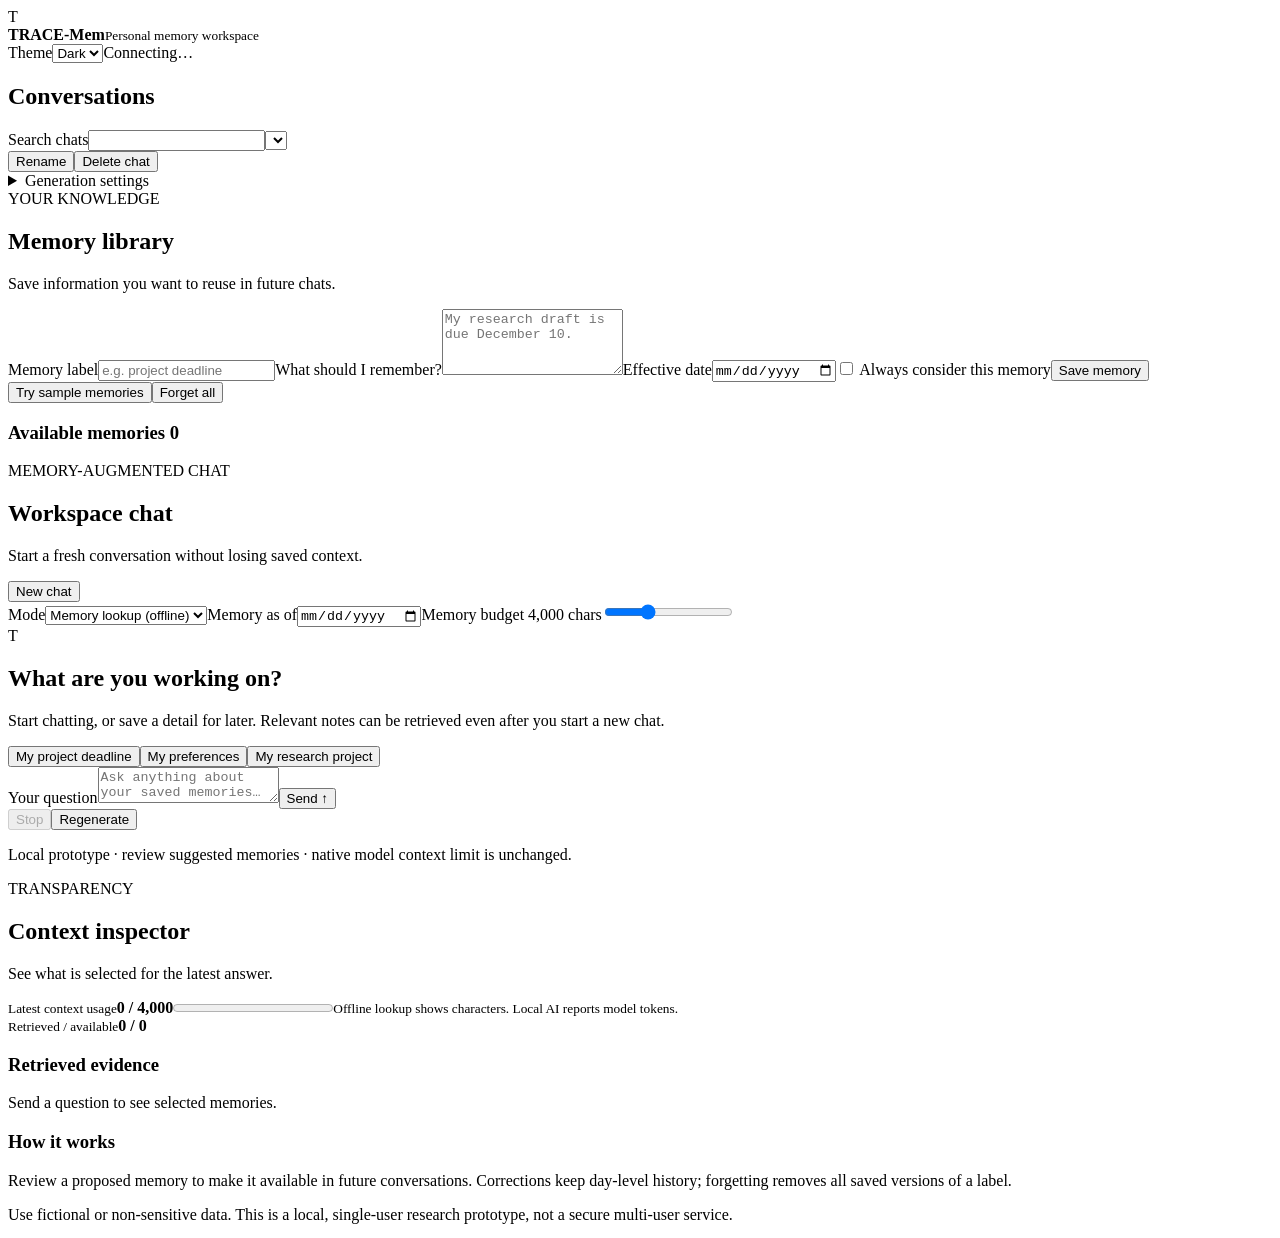
==== trace_mem/workspace_web/index.html @ 057469d8 "Add persistent streaming local chat and reviewed cross-conversation memory" ====
<!doctype html><html lang="en"><head><meta charset="utf-8"><meta name="viewport" content="width=device-width,initial-scale=1"><title>TRACE-Mem Workspace</title><link rel="stylesheet" href="/style.css"></head><body><header><div class="brand"><span class="mark">T</span><div><b>TRACE-Mem</b><small>Personal memory workspace</small></div></div><label>Theme<select id="theme"><option value="dark">Dark</option><option value="light">Light</option></select></label><span class="pill" id="status">Connecting…</span></header><main><aside><h2>Conversations</h2><label>Search chats<input id="search" type="search"></label><select id="chats" aria-label="Conversations"></select><div class="actions"><button id="rename">Rename</button><button id="remove">Delete chat</button></div><details><summary>Generation settings</summary><label>Local model<select id="models"></select></label><label>Temperature<input id="temperature" type="number" min="0" max="2" step=".1" value=".5"></label><label>Reserved output tokens<input id="output" type="number" min="16" max="768" value="384"></label><label>Conflict verification per message<select id="verification"><option value="0">Off</option><option value="1">Up to one local call</option></select></label></details><div class="rule"></div><div class="eyebrow">YOUR KNOWLEDGE</div><h2>Memory library</h2><p class="muted">Save information you want to reuse in future chats.</p><form id="save"><label>Memory label<input id="key" required maxlength="80" placeholder="e.g. project deadline"></label><label>What should I remember?<textarea id="value" required maxlength="2000" rows="4" placeholder="My research draft is due December 10."></textarea></label><label>Effective date<input id="effective" type="date" required></label><label class="check"><input id="pin" type="checkbox"> Always consider this memory</label><button class="primary">Save memory</button></form><div class="actions"><button id="seed">Try sample memories</button><button id="clear" class="danger">Forget all</button></div><div id="notice" role="status"></div><div class="rule"></div><h3>Available memories <span id="count">0</span></h3><div id="library"></div></aside><section class="chat"><div class="chathead"><div><div class="eyebrow">MEMORY-AUGMENTED CHAT</div><h1>Workspace chat</h1><p class="muted">Start a fresh conversation without losing saved context.</p></div><button id="new">New chat</button></div><div class="controls"><label>Mode<select id="mode"><option value="memory">Memory lookup (offline)</option><option value="ollama" disabled>Local AI (Ollama)</option></select></label><label>Memory as of<input id="asof" type="date" required></label><label>Memory budget <span id="budgetval">4,000 chars</span><input type="range" id="budget" min="256" max="12000" step="16" value="4000"></label></div><div id="messages" aria-live="polite"><div class="welcome"><div class="orb">T</div><h2>What are you working on?</h2><p>Start chatting, or save a detail for later. Relevant notes can be retrieved even after you start a new chat.</p><div class="suggestions"><button data-prompt="What is my project deadline?">My project deadline</button><button data-prompt="What programming language do I prefer?">My preferences</button><button data-prompt="What is my research project?">My research project</button></div></div></div><form id="ask"><label class="sr" for="question">Your question</label><textarea id="question" required maxlength="8000" rows="2" placeholder="Ask anything about your saved memories…"></textarea><button class="primary" id="send">Send ↑</button></form><div class="actions"><button id="stop" disabled>Stop</button><button id="retry">Regenerate</button></div><p class="foot">Local prototype · review suggested memories · native model context limit is unchanged.</p></section><aside class="inspect"><div class="eyebrow">TRANSPARENCY</div><h2>Context inspector</h2><p class="muted">See what is selected for the latest answer.</p><div class="stat"><small>Latest context usage</small><strong id="usage">0 / 4,000</strong><progress id="meter" max="4000" value="0"></progress><small>Offline lookup shows characters. Local AI reports model tokens.</small></div><div class="stat"><small>Retrieved / available</small><strong id="retrieved">0 / 0</strong></div><h3>Retrieved evidence</h3><div id="evidence" class="muted">Send a question to see selected memories.</div><div class="rule"></div><h3>How it works</h3><p class="muted">Review a proposed memory to make it available in future conversations. Corrections keep day-level history; forgetting removes all saved versions of a label.</p><p class="warning">Use fictional or non-sensitive data. This is a local, single-user research prototype, not a secure multi-user service.</p></aside></main><script src="/app.js"></script></body></html>
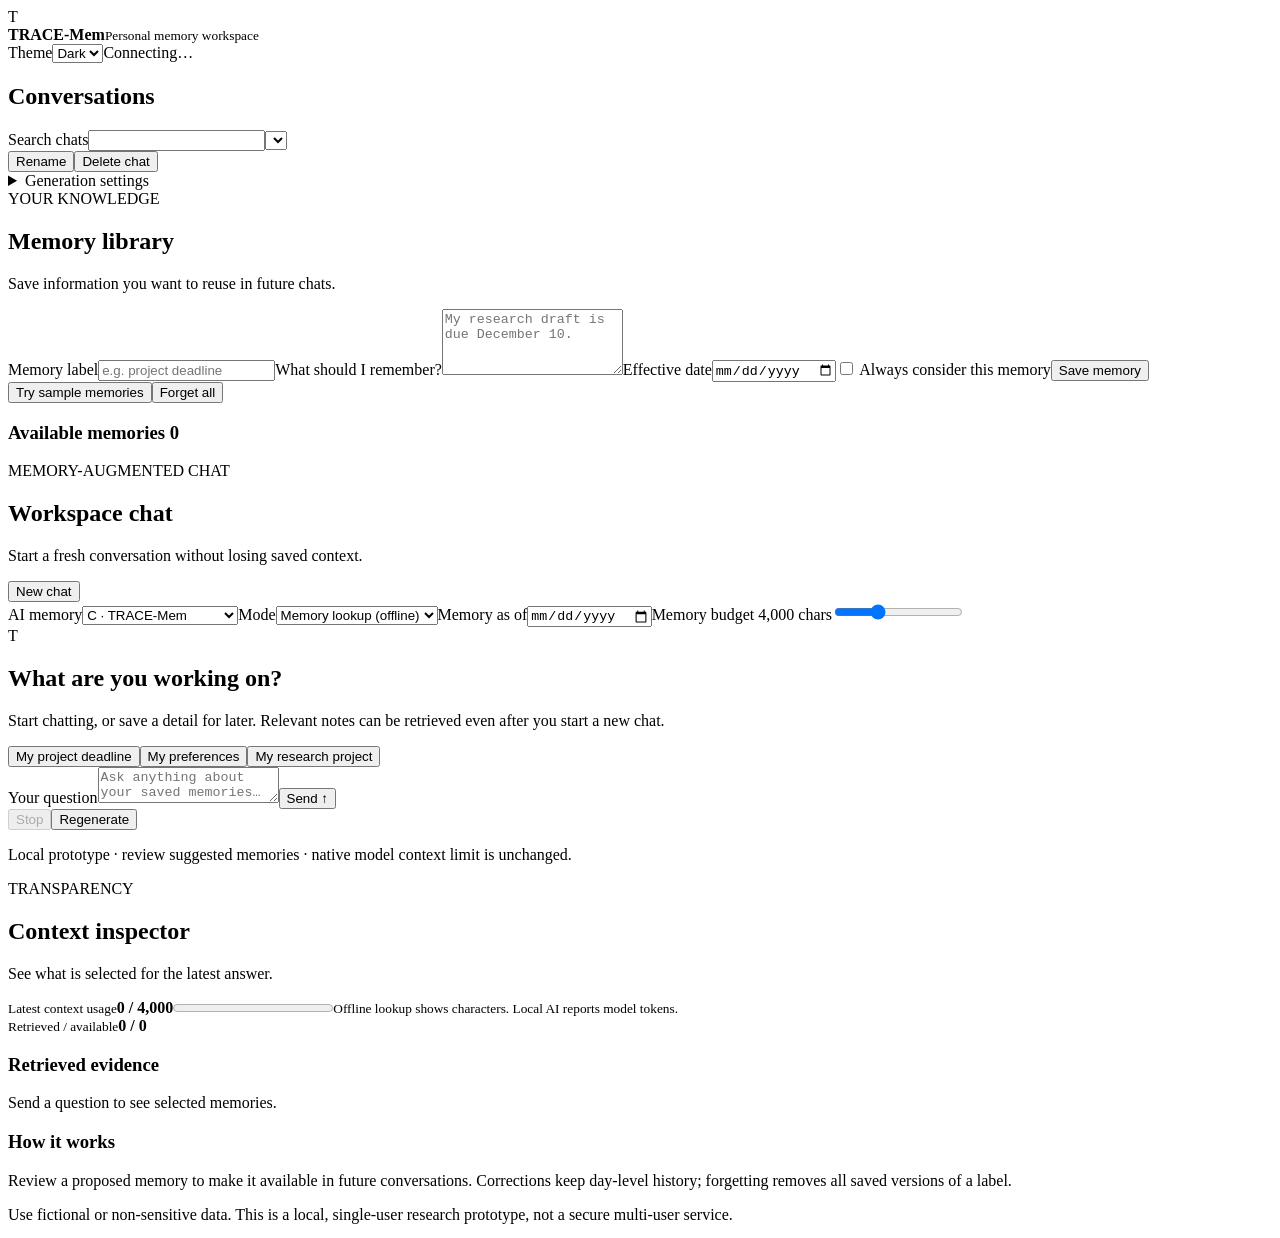
==== commit c8918f22: "Implement and pin matched Workspace comparison modes and pilot runner" ====
--- a/trace_mem/workspace_web/index.html
+++ b/trace_mem/workspace_web/index.html
@@ -1 +1 @@
-<!doctype html><html lang="en"><head><meta charset="utf-8"><meta name="viewport" content="width=device-width,initial-scale=1"><title>TRACE-Mem Workspace</title><link rel="stylesheet" href="/style.css"></head><body><header><div class="brand"><span class="mark">T</span><div><b>TRACE-Mem</b><small>Personal memory workspace</small></div></div><label>Theme<select id="theme"><option value="dark">Dark</option><option value="light">Light</option></select></label><span class="pill" id="status">Connecting…</span></header><main><aside><h2>Conversations</h2><label>Search chats<input id="search" type="search"></label><select id="chats" aria-label="Conversations"></select><div class="actions"><button id="rename">Rename</button><button id="remove">Delete chat</button></div><details><summary>Generation settings</summary><label>Local model<select id="models"></select></label><label>Temperature<input id="temperature" type="number" min="0" max="2" step=".1" value=".5"></label><label>Reserved output tokens<input id="output" type="number" min="16" max="768" value="384"></label><label>Conflict verification per message<select id="verification"><option value="0">Off</option><option value="1">Up to one local call</option></select></label></details><div class="rule"></div><div class="eyebrow">YOUR KNOWLEDGE</div><h2>Memory library</h2><p class="muted">Save information you want to reuse in future chats.</p><form id="save"><label>Memory label<input id="key" required maxlength="80" placeholder="e.g. project deadline"></label><label>What should I remember?<textarea id="value" required maxlength="2000" rows="4" placeholder="My research draft is due December 10."></textarea></label><label>Effective date<input id="effective" type="date" required></label><label class="check"><input id="pin" type="checkbox"> Always consider this memory</label><button class="primary">Save memory</button></form><div class="actions"><button id="seed">Try sample memories</button><button id="clear" class="danger">Forget all</button></div><div id="notice" role="status"></div><div class="rule"></div><h3>Available memories <span id="count">0</span></h3><div id="library"></div></aside><section class="chat"><div class="chathead"><div><div class="eyebrow">MEMORY-AUGMENTED CHAT</div><h1>Workspace chat</h1><p class="muted">Start a fresh conversation without losing saved context.</p></div><button id="new">New chat</button></div><div class="controls"><label>Mode<select id="mode"><option value="memory">Memory lookup (offline)</option><option value="ollama" disabled>Local AI (Ollama)</option></select></label><label>Memory as of<input id="asof" type="date" required></label><label>Memory budget <span id="budgetval">4,000 chars</span><input type="range" id="budget" min="256" max="12000" step="16" value="4000"></label></div><div id="messages" aria-live="polite"><div class="welcome"><div class="orb">T</div><h2>What are you working on?</h2><p>Start chatting, or save a detail for later. Relevant notes can be retrieved even after you start a new chat.</p><div class="suggestions"><button data-prompt="What is my project deadline?">My project deadline</button><button data-prompt="What programming language do I prefer?">My preferences</button><button data-prompt="What is my research project?">My research project</button></div></div></div><form id="ask"><label class="sr" for="question">Your question</label><textarea id="question" required maxlength="8000" rows="2" placeholder="Ask anything about your saved memories…"></textarea><button class="primary" id="send">Send ↑</button></form><div class="actions"><button id="stop" disabled>Stop</button><button id="retry">Regenerate</button></div><p class="foot">Local prototype · review suggested memories · native model context limit is unchanged.</p></section><aside class="inspect"><div class="eyebrow">TRANSPARENCY</div><h2>Context inspector</h2><p class="muted">See what is selected for the latest answer.</p><div class="stat"><small>Latest context usage</small><strong id="usage">0 / 4,000</strong><progress id="meter" max="4000" value="0"></progress><small>Offline lookup shows characters. Local AI reports model tokens.</small></div><div class="stat"><small>Retrieved / available</small><strong id="retrieved">0 / 0</strong></div><h3>Retrieved evidence</h3><div id="evidence" class="muted">Send a question to see selected memories.</div><div class="rule"></div><h3>How it works</h3><p class="muted">Review a proposed memory to make it available in future conversations. Corrections keep day-level history; forgetting removes all saved versions of a label.</p><p class="warning">Use fictional or non-sensitive data. This is a local, single-user research prototype, not a secure multi-user service.</p></aside></main><script src="/app.js"></script></body></html>
+<!doctype html><html lang="en"><head><meta charset="utf-8"><meta name="viewport" content="width=device-width,initial-scale=1"><title>TRACE-Mem Workspace</title><link rel="stylesheet" href="/style.css"></head><body><header><div class="brand"><span class="mark">T</span><div><b>TRACE-Mem</b><small>Personal memory workspace</small></div></div><label>Theme<select id="theme"><option value="dark">Dark</option><option value="light">Light</option></select></label><span class="pill" id="status">Connecting…</span></header><main><aside><h2>Conversations</h2><label>Search chats<input id="search" type="search"></label><select id="chats" aria-label="Conversations"></select><div class="actions"><button id="rename">Rename</button><button id="remove">Delete chat</button></div><details><summary>Generation settings</summary><label>Local model<select id="models"></select></label><label>Temperature<input id="temperature" type="number" min="0" max="2" step=".1" value=".5"></label><label>Reserved output tokens<input id="output" type="number" min="16" max="768" value="384"></label><label>Conflict verification per message<select id="verification"><option value="0">Off</option><option value="1">Up to one local call</option></select></label></details><div class="rule"></div><div class="eyebrow">YOUR KNOWLEDGE</div><h2>Memory library</h2><p class="muted">Save information you want to reuse in future chats.</p><form id="save"><label>Memory label<input id="key" required maxlength="80" placeholder="e.g. project deadline"></label><label>What should I remember?<textarea id="value" required maxlength="2000" rows="4" placeholder="My research draft is due December 10."></textarea></label><label>Effective date<input id="effective" type="date" required></label><label class="check"><input id="pin" type="checkbox"> Always consider this memory</label><button class="primary">Save memory</button></form><div class="actions"><button id="seed">Try sample memories</button><button id="clear" class="danger">Forget all</button></div><div id="notice" role="status"></div><div class="rule"></div><h3>Available memories <span id="count">0</span></h3><div id="library"></div></aside><section class="chat"><div class="chathead"><div><div class="eyebrow">MEMORY-AUGMENTED CHAT</div><h1>Workspace chat</h1><p class="muted">Start a fresh conversation without losing saved context.</p></div><button id="new">New chat</button></div><div class="controls"><label>AI memory<select id="strategy"><option value="trace">C · TRACE-Mem</option><option value="rag">B · Conventional RAG</option><option value="standard">A · Recent history only</option></select></label><label>Mode<select id="mode"><option value="memory">Memory lookup (offline)</option><option value="ollama" disabled>Local AI (Ollama)</option></select></label><label>Memory as of<input id="asof" type="date" required></label><label>Memory budget <span id="budgetval">4,000 chars</span><input type="range" id="budget" min="256" max="12000" step="16" value="4000"></label></div><div id="messages" aria-live="polite"><div class="welcome"><div class="orb">T</div><h2>What are you working on?</h2><p>Start chatting, or save a detail for later. Relevant notes can be retrieved even after you start a new chat.</p><div class="suggestions"><button data-prompt="What is my project deadline?">My project deadline</button><button data-prompt="What programming language do I prefer?">My preferences</button><button data-prompt="What is my research project?">My research project</button></div></div></div><form id="ask"><label class="sr" for="question">Your question</label><textarea id="question" required maxlength="8000" rows="2" placeholder="Ask anything about your saved memories…"></textarea><button class="primary" id="send">Send ↑</button></form><div class="actions"><button id="stop" disabled>Stop</button><button id="retry">Regenerate</button></div><p class="foot">Local prototype · review suggested memories · native model context limit is unchanged.</p></section><aside class="inspect"><div class="eyebrow">TRANSPARENCY</div><h2>Context inspector</h2><p class="muted">See what is selected for the latest answer.</p><div class="stat"><small>Latest context usage</small><strong id="usage">0 / 4,000</strong><progress id="meter" max="4000" value="0"></progress><small>Offline lookup shows characters. Local AI reports model tokens.</small></div><div class="stat"><small>Retrieved / available</small><strong id="retrieved">0 / 0</strong></div><h3>Retrieved evidence</h3><div id="evidence" class="muted">Send a question to see selected memories.</div><div class="rule"></div><h3>How it works</h3><p class="muted">Review a proposed memory to make it available in future conversations. Corrections keep day-level history; forgetting removes all saved versions of a label.</p><p class="warning">Use fictional or non-sensitive data. This is a local, single-user research prototype, not a secure multi-user service.</p></aside></main><script src="/app.js"></script></body></html>
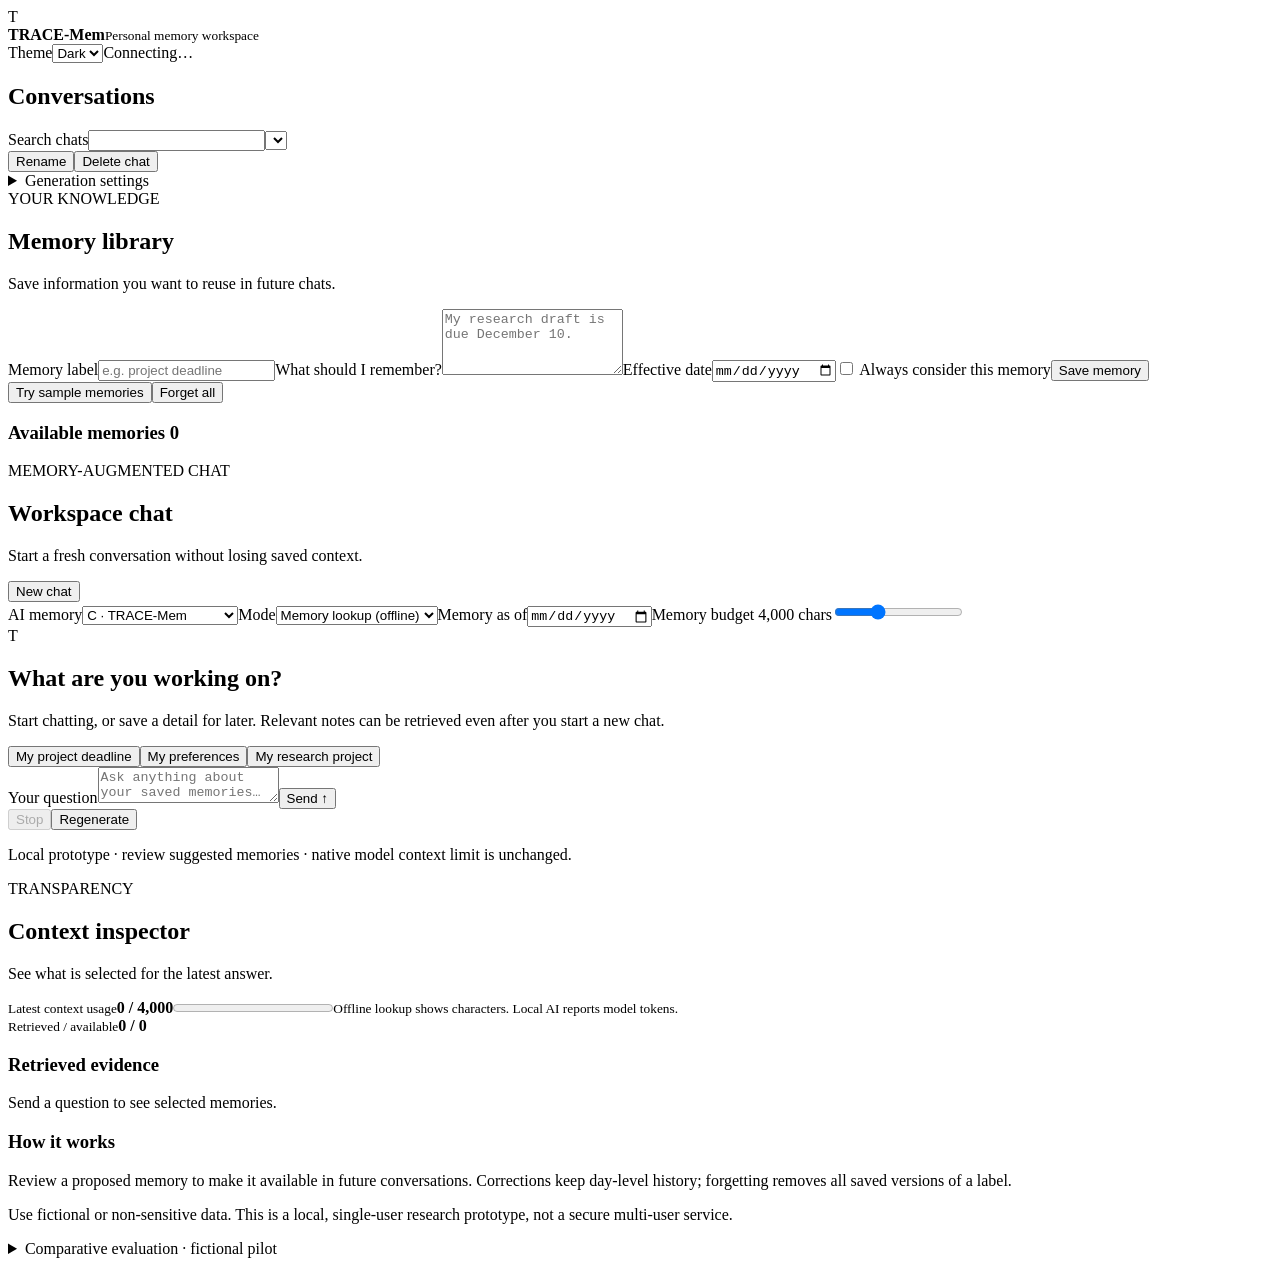
==== commit 69b0a34d: "Report frozen local pilot outcomes and expose Workspace evaluation dashboard" ====
--- a/trace_mem/workspace_web/index.html
+++ b/trace_mem/workspace_web/index.html
@@ -1 +1 @@
-<!doctype html><html lang="en"><head><meta charset="utf-8"><meta name="viewport" content="width=device-width,initial-scale=1"><title>TRACE-Mem Workspace</title><link rel="stylesheet" href="/style.css"></head><body><header><div class="brand"><span class="mark">T</span><div><b>TRACE-Mem</b><small>Personal memory workspace</small></div></div><label>Theme<select id="theme"><option value="dark">Dark</option><option value="light">Light</option></select></label><span class="pill" id="status">Connecting…</span></header><main><aside><h2>Conversations</h2><label>Search chats<input id="search" type="search"></label><select id="chats" aria-label="Conversations"></select><div class="actions"><button id="rename">Rename</button><button id="remove">Delete chat</button></div><details><summary>Generation settings</summary><label>Local model<select id="models"></select></label><label>Temperature<input id="temperature" type="number" min="0" max="2" step=".1" value=".5"></label><label>Reserved output tokens<input id="output" type="number" min="16" max="768" value="384"></label><label>Conflict verification per message<select id="verification"><option value="0">Off</option><option value="1">Up to one local call</option></select></label></details><div class="rule"></div><div class="eyebrow">YOUR KNOWLEDGE</div><h2>Memory library</h2><p class="muted">Save information you want to reuse in future chats.</p><form id="save"><label>Memory label<input id="key" required maxlength="80" placeholder="e.g. project deadline"></label><label>What should I remember?<textarea id="value" required maxlength="2000" rows="4" placeholder="My research draft is due December 10."></textarea></label><label>Effective date<input id="effective" type="date" required></label><label class="check"><input id="pin" type="checkbox"> Always consider this memory</label><button class="primary">Save memory</button></form><div class="actions"><button id="seed">Try sample memories</button><button id="clear" class="danger">Forget all</button></div><div id="notice" role="status"></div><div class="rule"></div><h3>Available memories <span id="count">0</span></h3><div id="library"></div></aside><section class="chat"><div class="chathead"><div><div class="eyebrow">MEMORY-AUGMENTED CHAT</div><h1>Workspace chat</h1><p class="muted">Start a fresh conversation without losing saved context.</p></div><button id="new">New chat</button></div><div class="controls"><label>AI memory<select id="strategy"><option value="trace">C · TRACE-Mem</option><option value="rag">B · Conventional RAG</option><option value="standard">A · Recent history only</option></select></label><label>Mode<select id="mode"><option value="memory">Memory lookup (offline)</option><option value="ollama" disabled>Local AI (Ollama)</option></select></label><label>Memory as of<input id="asof" type="date" required></label><label>Memory budget <span id="budgetval">4,000 chars</span><input type="range" id="budget" min="256" max="12000" step="16" value="4000"></label></div><div id="messages" aria-live="polite"><div class="welcome"><div class="orb">T</div><h2>What are you working on?</h2><p>Start chatting, or save a detail for later. Relevant notes can be retrieved even after you start a new chat.</p><div class="suggestions"><button data-prompt="What is my project deadline?">My project deadline</button><button data-prompt="What programming language do I prefer?">My preferences</button><button data-prompt="What is my research project?">My research project</button></div></div></div><form id="ask"><label class="sr" for="question">Your question</label><textarea id="question" required maxlength="8000" rows="2" placeholder="Ask anything about your saved memories…"></textarea><button class="primary" id="send">Send ↑</button></form><div class="actions"><button id="stop" disabled>Stop</button><button id="retry">Regenerate</button></div><p class="foot">Local prototype · review suggested memories · native model context limit is unchanged.</p></section><aside class="inspect"><div class="eyebrow">TRANSPARENCY</div><h2>Context inspector</h2><p class="muted">See what is selected for the latest answer.</p><div class="stat"><small>Latest context usage</small><strong id="usage">0 / 4,000</strong><progress id="meter" max="4000" value="0"></progress><small>Offline lookup shows characters. Local AI reports model tokens.</small></div><div class="stat"><small>Retrieved / available</small><strong id="retrieved">0 / 0</strong></div><h3>Retrieved evidence</h3><div id="evidence" class="muted">Send a question to see selected memories.</div><div class="rule"></div><h3>How it works</h3><p class="muted">Review a proposed memory to make it available in future conversations. Corrections keep day-level history; forgetting removes all saved versions of a label.</p><p class="warning">Use fictional or non-sensitive data. This is a local, single-user research prototype, not a secure multi-user service.</p></aside></main><script src="/app.js"></script></body></html>
+<!doctype html><html lang="en"><head><meta charset="utf-8"><meta name="viewport" content="width=device-width,initial-scale=1"><title>TRACE-Mem Workspace</title><link rel="stylesheet" href="/style.css"></head><body><header><div class="brand"><span class="mark">T</span><div><b>TRACE-Mem</b><small>Personal memory workspace</small></div></div><label>Theme<select id="theme"><option value="dark">Dark</option><option value="light">Light</option></select></label><span class="pill" id="status">Connecting…</span></header><main><aside><h2>Conversations</h2><label>Search chats<input id="search" type="search"></label><select id="chats" aria-label="Conversations"></select><div class="actions"><button id="rename">Rename</button><button id="remove">Delete chat</button></div><details><summary>Generation settings</summary><label>Local model<select id="models"></select></label><label>Temperature<input id="temperature" type="number" min="0" max="2" step=".1" value=".5"></label><label>Reserved output tokens<input id="output" type="number" min="16" max="768" value="384"></label><label>Conflict verification per message<select id="verification"><option value="0">Off</option><option value="1">Up to one local call</option></select></label></details><div class="rule"></div><div class="eyebrow">YOUR KNOWLEDGE</div><h2>Memory library</h2><p class="muted">Save information you want to reuse in future chats.</p><form id="save"><label>Memory label<input id="key" required maxlength="80" placeholder="e.g. project deadline"></label><label>What should I remember?<textarea id="value" required maxlength="2000" rows="4" placeholder="My research draft is due December 10."></textarea></label><label>Effective date<input id="effective" type="date" required></label><label class="check"><input id="pin" type="checkbox"> Always consider this memory</label><button class="primary">Save memory</button></form><div class="actions"><button id="seed">Try sample memories</button><button id="clear" class="danger">Forget all</button></div><div id="notice" role="status"></div><div class="rule"></div><h3>Available memories <span id="count">0</span></h3><div id="library"></div></aside><section class="chat"><div class="chathead"><div><div class="eyebrow">MEMORY-AUGMENTED CHAT</div><h1>Workspace chat</h1><p class="muted">Start a fresh conversation without losing saved context.</p></div><button id="new">New chat</button></div><div class="controls"><label>AI memory<select id="strategy"><option value="trace">C · TRACE-Mem</option><option value="rag">B · Conventional RAG</option><option value="standard">A · Recent history only</option></select></label><label>Mode<select id="mode"><option value="memory">Memory lookup (offline)</option><option value="ollama" disabled>Local AI (Ollama)</option></select></label><label>Memory as of<input id="asof" type="date" required></label><label>Memory budget <span id="budgetval">4,000 chars</span><input type="range" id="budget" min="256" max="12000" step="16" value="4000"></label></div><div id="messages" aria-live="polite"><div class="welcome"><div class="orb">T</div><h2>What are you working on?</h2><p>Start chatting, or save a detail for later. Relevant notes can be retrieved even after you start a new chat.</p><div class="suggestions"><button data-prompt="What is my project deadline?">My project deadline</button><button data-prompt="What programming language do I prefer?">My preferences</button><button data-prompt="What is my research project?">My research project</button></div></div></div><form id="ask"><label class="sr" for="question">Your question</label><textarea id="question" required maxlength="8000" rows="2" placeholder="Ask anything about your saved memories…"></textarea><button class="primary" id="send">Send ↑</button></form><div class="actions"><button id="stop" disabled>Stop</button><button id="retry">Regenerate</button></div><p class="foot">Local prototype · review suggested memories · native model context limit is unchanged.</p></section><aside class="inspect"><div class="eyebrow">TRANSPARENCY</div><h2>Context inspector</h2><p class="muted">See what is selected for the latest answer.</p><div class="stat"><small>Latest context usage</small><strong id="usage">0 / 4,000</strong><progress id="meter" max="4000" value="0"></progress><small>Offline lookup shows characters. Local AI reports model tokens.</small></div><div class="stat"><small>Retrieved / available</small><strong id="retrieved">0 / 0</strong></div><h3>Retrieved evidence</h3><div id="evidence" class="muted">Send a question to see selected memories.</div><div class="rule"></div><h3>How it works</h3><p class="muted">Review a proposed memory to make it available in future conversations. Corrections keep day-level history; forgetting removes all saved versions of a label.</p><p class="warning">Use fictional or non-sensitive data. This is a local, single-user research prototype, not a secure multi-user service.</p></aside></main><details id="pilot"><summary>Comparative evaluation · fictional pilot</summary><div id="pilotReport"></div></details><script src="/app.js"></script></body></html>
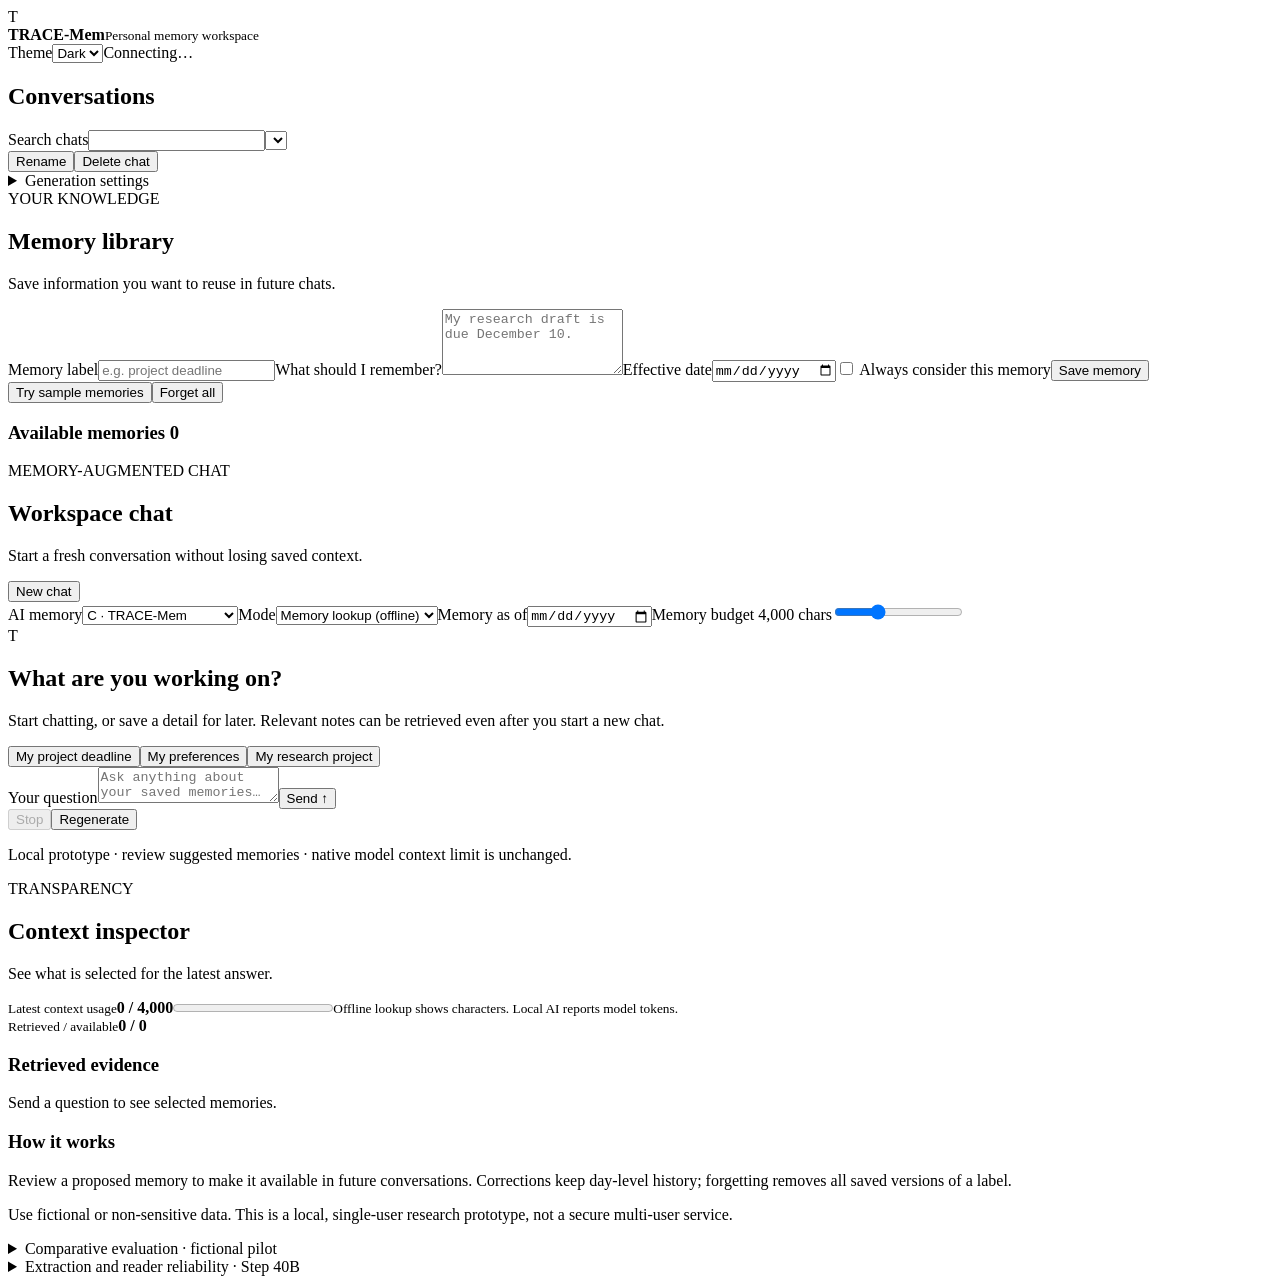
==== commit d421fba6: "Publish Workspace reliability measurements and guard reviewed context" ====
--- a/trace_mem/workspace_web/index.html
+++ b/trace_mem/workspace_web/index.html
@@ -1 +1 @@
-<!doctype html><html lang="en"><head><meta charset="utf-8"><meta name="viewport" content="width=device-width,initial-scale=1"><title>TRACE-Mem Workspace</title><link rel="stylesheet" href="/style.css"></head><body><header><div class="brand"><span class="mark">T</span><div><b>TRACE-Mem</b><small>Personal memory workspace</small></div></div><label>Theme<select id="theme"><option value="dark">Dark</option><option value="light">Light</option></select></label><span class="pill" id="status">Connecting…</span></header><main><aside><h2>Conversations</h2><label>Search chats<input id="search" type="search"></label><select id="chats" aria-label="Conversations"></select><div class="actions"><button id="rename">Rename</button><button id="remove">Delete chat</button></div><details><summary>Generation settings</summary><label>Local model<select id="models"></select></label><label>Temperature<input id="temperature" type="number" min="0" max="2" step=".1" value=".5"></label><label>Reserved output tokens<input id="output" type="number" min="16" max="768" value="384"></label><label>Conflict verification per message<select id="verification"><option value="0">Off</option><option value="1">Up to one local call</option></select></label></details><div class="rule"></div><div class="eyebrow">YOUR KNOWLEDGE</div><h2>Memory library</h2><p class="muted">Save information you want to reuse in future chats.</p><form id="save"><label>Memory label<input id="key" required maxlength="80" placeholder="e.g. project deadline"></label><label>What should I remember?<textarea id="value" required maxlength="2000" rows="4" placeholder="My research draft is due December 10."></textarea></label><label>Effective date<input id="effective" type="date" required></label><label class="check"><input id="pin" type="checkbox"> Always consider this memory</label><button class="primary">Save memory</button></form><div class="actions"><button id="seed">Try sample memories</button><button id="clear" class="danger">Forget all</button></div><div id="notice" role="status"></div><div class="rule"></div><h3>Available memories <span id="count">0</span></h3><div id="library"></div></aside><section class="chat"><div class="chathead"><div><div class="eyebrow">MEMORY-AUGMENTED CHAT</div><h1>Workspace chat</h1><p class="muted">Start a fresh conversation without losing saved context.</p></div><button id="new">New chat</button></div><div class="controls"><label>AI memory<select id="strategy"><option value="trace">C · TRACE-Mem</option><option value="rag">B · Conventional RAG</option><option value="standard">A · Recent history only</option></select></label><label>Mode<select id="mode"><option value="memory">Memory lookup (offline)</option><option value="ollama" disabled>Local AI (Ollama)</option></select></label><label>Memory as of<input id="asof" type="date" required></label><label>Memory budget <span id="budgetval">4,000 chars</span><input type="range" id="budget" min="256" max="12000" step="16" value="4000"></label></div><div id="messages" aria-live="polite"><div class="welcome"><div class="orb">T</div><h2>What are you working on?</h2><p>Start chatting, or save a detail for later. Relevant notes can be retrieved even after you start a new chat.</p><div class="suggestions"><button data-prompt="What is my project deadline?">My project deadline</button><button data-prompt="What programming language do I prefer?">My preferences</button><button data-prompt="What is my research project?">My research project</button></div></div></div><form id="ask"><label class="sr" for="question">Your question</label><textarea id="question" required maxlength="8000" rows="2" placeholder="Ask anything about your saved memories…"></textarea><button class="primary" id="send">Send ↑</button></form><div class="actions"><button id="stop" disabled>Stop</button><button id="retry">Regenerate</button></div><p class="foot">Local prototype · review suggested memories · native model context limit is unchanged.</p></section><aside class="inspect"><div class="eyebrow">TRANSPARENCY</div><h2>Context inspector</h2><p class="muted">See what is selected for the latest answer.</p><div class="stat"><small>Latest context usage</small><strong id="usage">0 / 4,000</strong><progress id="meter" max="4000" value="0"></progress><small>Offline lookup shows characters. Local AI reports model tokens.</small></div><div class="stat"><small>Retrieved / available</small><strong id="retrieved">0 / 0</strong></div><h3>Retrieved evidence</h3><div id="evidence" class="muted">Send a question to see selected memories.</div><div class="rule"></div><h3>How it works</h3><p class="muted">Review a proposed memory to make it available in future conversations. Corrections keep day-level history; forgetting removes all saved versions of a label.</p><p class="warning">Use fictional or non-sensitive data. This is a local, single-user research prototype, not a secure multi-user service.</p></aside></main><details id="pilot"><summary>Comparative evaluation · fictional pilot</summary><div id="pilotReport"></div></details><script src="/app.js"></script></body></html>
+<!doctype html><html lang="en"><head><meta charset="utf-8"><meta name="viewport" content="width=device-width,initial-scale=1"><title>TRACE-Mem Workspace</title><link rel="stylesheet" href="/style.css"></head><body><header><div class="brand"><span class="mark">T</span><div><b>TRACE-Mem</b><small>Personal memory workspace</small></div></div><label>Theme<select id="theme"><option value="dark">Dark</option><option value="light">Light</option></select></label><span class="pill" id="status">Connecting…</span></header><main><aside><h2>Conversations</h2><label>Search chats<input id="search" type="search"></label><select id="chats" aria-label="Conversations"></select><div class="actions"><button id="rename">Rename</button><button id="remove">Delete chat</button></div><details><summary>Generation settings</summary><label>Local model<select id="models"></select></label><label>Temperature<input id="temperature" type="number" min="0" max="2" step=".1" value=".5"></label><label>Reserved output tokens<input id="output" type="number" min="16" max="768" value="384"></label><label>Conflict verification per message<select id="verification"><option value="0">Off</option><option value="1">Up to one local call</option></select></label></details><div class="rule"></div><div class="eyebrow">YOUR KNOWLEDGE</div><h2>Memory library</h2><p class="muted">Save information you want to reuse in future chats.</p><form id="save"><label>Memory label<input id="key" required maxlength="80" placeholder="e.g. project deadline"></label><label>What should I remember?<textarea id="value" required maxlength="2000" rows="4" placeholder="My research draft is due December 10."></textarea></label><label>Effective date<input id="effective" type="date" required></label><label class="check"><input id="pin" type="checkbox"> Always consider this memory</label><button class="primary">Save memory</button></form><div class="actions"><button id="seed">Try sample memories</button><button id="clear" class="danger">Forget all</button></div><div id="notice" role="status"></div><div class="rule"></div><h3>Available memories <span id="count">0</span></h3><div id="library"></div></aside><section class="chat"><div class="chathead"><div><div class="eyebrow">MEMORY-AUGMENTED CHAT</div><h1>Workspace chat</h1><p class="muted">Start a fresh conversation without losing saved context.</p></div><button id="new">New chat</button></div><div class="controls"><label>AI memory<select id="strategy"><option value="trace">C · TRACE-Mem</option><option value="rag">B · Conventional RAG</option><option value="standard">A · Recent history only</option></select></label><label>Mode<select id="mode"><option value="memory">Memory lookup (offline)</option><option value="ollama" disabled>Local AI (Ollama)</option></select></label><label>Memory as of<input id="asof" type="date" required></label><label>Memory budget <span id="budgetval">4,000 chars</span><input type="range" id="budget" min="256" max="12000" step="16" value="4000"></label></div><div id="messages" aria-live="polite"><div class="welcome"><div class="orb">T</div><h2>What are you working on?</h2><p>Start chatting, or save a detail for later. Relevant notes can be retrieved even after you start a new chat.</p><div class="suggestions"><button data-prompt="What is my project deadline?">My project deadline</button><button data-prompt="What programming language do I prefer?">My preferences</button><button data-prompt="What is my research project?">My research project</button></div></div></div><form id="ask"><label class="sr" for="question">Your question</label><textarea id="question" required maxlength="8000" rows="2" placeholder="Ask anything about your saved memories…"></textarea><button class="primary" id="send">Send ↑</button></form><div class="actions"><button id="stop" disabled>Stop</button><button id="retry">Regenerate</button></div><p class="foot">Local prototype · review suggested memories · native model context limit is unchanged.</p></section><aside class="inspect"><div class="eyebrow">TRANSPARENCY</div><h2>Context inspector</h2><p class="muted">See what is selected for the latest answer.</p><div class="stat"><small>Latest context usage</small><strong id="usage">0 / 4,000</strong><progress id="meter" max="4000" value="0"></progress><small>Offline lookup shows characters. Local AI reports model tokens.</small></div><div class="stat"><small>Retrieved / available</small><strong id="retrieved">0 / 0</strong></div><h3>Retrieved evidence</h3><div id="evidence" class="muted">Send a question to see selected memories.</div><div class="rule"></div><h3>How it works</h3><p class="muted">Review a proposed memory to make it available in future conversations. Corrections keep day-level history; forgetting removes all saved versions of a label.</p><p class="warning">Use fictional or non-sensitive data. This is a local, single-user research prototype, not a secure multi-user service.</p></aside></main><details id="pilot"><summary>Comparative evaluation · fictional pilot</summary><div id="pilotReport"></div></details><details id="reliability"><summary>Extraction and reader reliability · Step 40B</summary><div id="reliabilityReport"></div></details><script src="/app.js"></script></body></html>
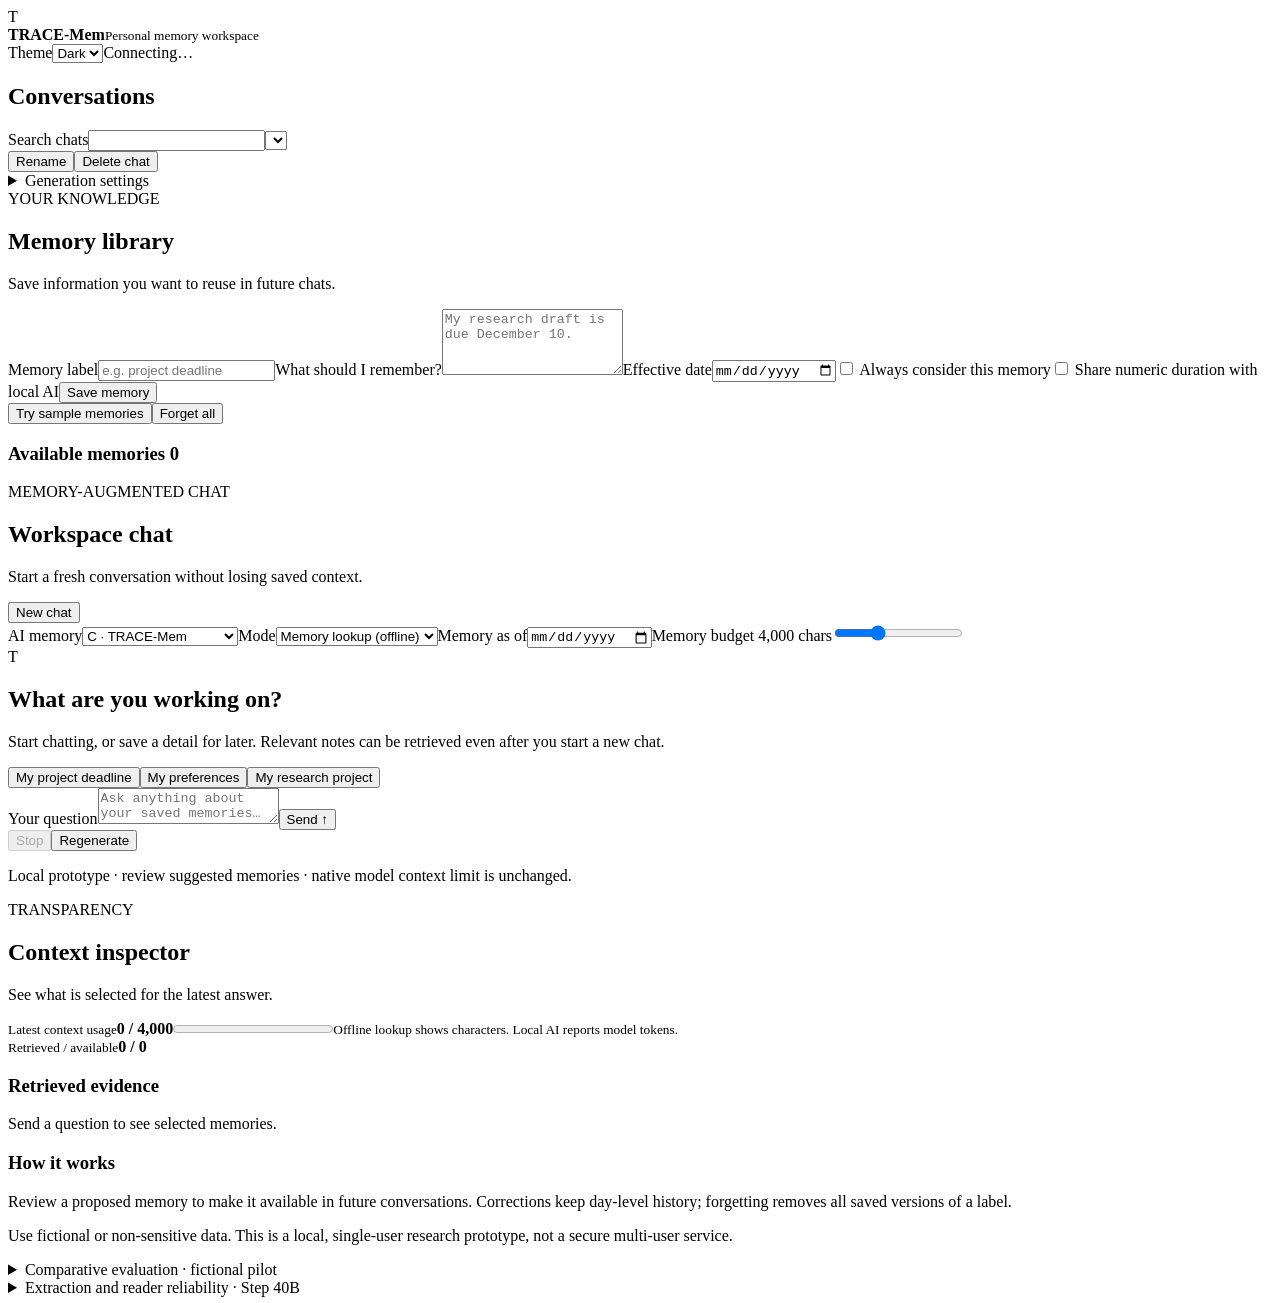
==== commit 74b443f0: "Build private Windows Workspace beta with protected storage and matched model evaluation" ====
--- a/trace_mem/workspace_web/index.html
+++ b/trace_mem/workspace_web/index.html
@@ -1 +1 @@
-<!doctype html><html lang="en"><head><meta charset="utf-8"><meta name="viewport" content="width=device-width,initial-scale=1"><title>TRACE-Mem Workspace</title><link rel="stylesheet" href="/style.css"></head><body><header><div class="brand"><span class="mark">T</span><div><b>TRACE-Mem</b><small>Personal memory workspace</small></div></div><label>Theme<select id="theme"><option value="dark">Dark</option><option value="light">Light</option></select></label><span class="pill" id="status">Connecting…</span></header><main><aside><h2>Conversations</h2><label>Search chats<input id="search" type="search"></label><select id="chats" aria-label="Conversations"></select><div class="actions"><button id="rename">Rename</button><button id="remove">Delete chat</button></div><details><summary>Generation settings</summary><label>Local model<select id="models"></select></label><label>Temperature<input id="temperature" type="number" min="0" max="2" step=".1" value=".5"></label><label>Reserved output tokens<input id="output" type="number" min="16" max="768" value="384"></label><label>Conflict verification per message<select id="verification"><option value="0">Off</option><option value="1">Up to one local call</option></select></label></details><div class="rule"></div><div class="eyebrow">YOUR KNOWLEDGE</div><h2>Memory library</h2><p class="muted">Save information you want to reuse in future chats.</p><form id="save"><label>Memory label<input id="key" required maxlength="80" placeholder="e.g. project deadline"></label><label>What should I remember?<textarea id="value" required maxlength="2000" rows="4" placeholder="My research draft is due December 10."></textarea></label><label>Effective date<input id="effective" type="date" required></label><label class="check"><input id="pin" type="checkbox"> Always consider this memory</label><button class="primary">Save memory</button></form><div class="actions"><button id="seed">Try sample memories</button><button id="clear" class="danger">Forget all</button></div><div id="notice" role="status"></div><div class="rule"></div><h3>Available memories <span id="count">0</span></h3><div id="library"></div></aside><section class="chat"><div class="chathead"><div><div class="eyebrow">MEMORY-AUGMENTED CHAT</div><h1>Workspace chat</h1><p class="muted">Start a fresh conversation without losing saved context.</p></div><button id="new">New chat</button></div><div class="controls"><label>AI memory<select id="strategy"><option value="trace">C · TRACE-Mem</option><option value="rag">B · Conventional RAG</option><option value="standard">A · Recent history only</option></select></label><label>Mode<select id="mode"><option value="memory">Memory lookup (offline)</option><option value="ollama" disabled>Local AI (Ollama)</option></select></label><label>Memory as of<input id="asof" type="date" required></label><label>Memory budget <span id="budgetval">4,000 chars</span><input type="range" id="budget" min="256" max="12000" step="16" value="4000"></label></div><div id="messages" aria-live="polite"><div class="welcome"><div class="orb">T</div><h2>What are you working on?</h2><p>Start chatting, or save a detail for later. Relevant notes can be retrieved even after you start a new chat.</p><div class="suggestions"><button data-prompt="What is my project deadline?">My project deadline</button><button data-prompt="What programming language do I prefer?">My preferences</button><button data-prompt="What is my research project?">My research project</button></div></div></div><form id="ask"><label class="sr" for="question">Your question</label><textarea id="question" required maxlength="8000" rows="2" placeholder="Ask anything about your saved memories…"></textarea><button class="primary" id="send">Send ↑</button></form><div class="actions"><button id="stop" disabled>Stop</button><button id="retry">Regenerate</button></div><p class="foot">Local prototype · review suggested memories · native model context limit is unchanged.</p></section><aside class="inspect"><div class="eyebrow">TRANSPARENCY</div><h2>Context inspector</h2><p class="muted">See what is selected for the latest answer.</p><div class="stat"><small>Latest context usage</small><strong id="usage">0 / 4,000</strong><progress id="meter" max="4000" value="0"></progress><small>Offline lookup shows characters. Local AI reports model tokens.</small></div><div class="stat"><small>Retrieved / available</small><strong id="retrieved">0 / 0</strong></div><h3>Retrieved evidence</h3><div id="evidence" class="muted">Send a question to see selected memories.</div><div class="rule"></div><h3>How it works</h3><p class="muted">Review a proposed memory to make it available in future conversations. Corrections keep day-level history; forgetting removes all saved versions of a label.</p><p class="warning">Use fictional or non-sensitive data. This is a local, single-user research prototype, not a secure multi-user service.</p></aside></main><details id="pilot"><summary>Comparative evaluation · fictional pilot</summary><div id="pilotReport"></div></details><details id="reliability"><summary>Extraction and reader reliability · Step 40B</summary><div id="reliabilityReport"></div></details><script src="/app.js"></script></body></html>
+<!doctype html><html lang="en"><head><meta charset="utf-8"><meta name="viewport" content="width=device-width,initial-scale=1"><title>TRACE-Mem Workspace</title><link rel="stylesheet" href="/style.css"></head><body><header><div class="brand"><span class="mark">T</span><div><b>TRACE-Mem</b><small>Personal memory workspace</small></div></div><label>Theme<select id="theme"><option value="dark">Dark</option><option value="light">Light</option></select></label><span class="pill" id="status">Connecting…</span></header><main><aside><h2>Conversations</h2><label>Search chats<input id="search" type="search"></label><select id="chats" aria-label="Conversations"></select><div class="actions"><button id="rename">Rename</button><button id="remove">Delete chat</button></div><details><summary>Generation settings</summary><label>Local model<select id="models"></select></label><label>Temperature<input id="temperature" type="number" min="0" max="2" step=".1" value=".5"></label><label>Reserved output tokens<input id="output" type="number" min="16" max="768" value="384"></label><label>Conflict verification per message<select id="verification"><option value="0">Off</option><option value="1">Up to one local call</option></select></label></details><div class="rule"></div><div class="eyebrow">YOUR KNOWLEDGE</div><h2>Memory library</h2><p class="muted">Save information you want to reuse in future chats.</p><form id="save"><label>Memory label<input id="key" required maxlength="80" placeholder="e.g. project deadline"></label><label>What should I remember?<textarea id="value" required maxlength="2000" rows="4" placeholder="My research draft is due December 10."></textarea></label><label>Effective date<input id="effective" type="date" required></label><label class="check"><input id="pin" type="checkbox"> Always consider this memory</label><label class="check"><input id="share" type="checkbox"> Share numeric duration with local AI</label><button class="primary">Save memory</button></form><div class="actions"><button id="seed">Try sample memories</button><button id="clear" class="danger">Forget all</button></div><div id="notice" role="status"></div><div class="rule"></div><h3>Available memories <span id="count">0</span></h3><div id="library"></div></aside><section class="chat"><div class="chathead"><div><div class="eyebrow">MEMORY-AUGMENTED CHAT</div><h1>Workspace chat</h1><p class="muted">Start a fresh conversation without losing saved context.</p></div><button id="new">New chat</button></div><div class="controls"><label>AI memory<select id="strategy"><option value="trace">C · TRACE-Mem</option><option value="rag">B · Conventional RAG</option><option value="standard">A · Recent history only</option></select></label><label>Mode<select id="mode"><option value="memory">Memory lookup (offline)</option><option value="ollama" disabled>Local AI (Ollama)</option></select></label><label>Memory as of<input id="asof" type="date" required></label><label>Memory budget <span id="budgetval">4,000 chars</span><input type="range" id="budget" min="256" max="12000" step="16" value="4000"></label></div><div id="messages" aria-live="polite"><div class="welcome"><div class="orb">T</div><h2>What are you working on?</h2><p>Start chatting, or save a detail for later. Relevant notes can be retrieved even after you start a new chat.</p><div class="suggestions"><button data-prompt="What is my project deadline?">My project deadline</button><button data-prompt="What programming language do I prefer?">My preferences</button><button data-prompt="What is my research project?">My research project</button></div></div></div><form id="ask"><label class="sr" for="question">Your question</label><textarea id="question" required maxlength="8000" rows="2" placeholder="Ask anything about your saved memories…"></textarea><button class="primary" id="send">Send ↑</button></form><div class="actions"><button id="stop" disabled>Stop</button><button id="retry">Regenerate</button></div><p class="foot">Local prototype · review suggested memories · native model context limit is unchanged.</p></section><aside class="inspect"><div class="eyebrow">TRANSPARENCY</div><h2>Context inspector</h2><p class="muted">See what is selected for the latest answer.</p><div class="stat"><small>Latest context usage</small><strong id="usage">0 / 4,000</strong><progress id="meter" max="4000" value="0"></progress><small>Offline lookup shows characters. Local AI reports model tokens.</small></div><div class="stat"><small>Retrieved / available</small><strong id="retrieved">0 / 0</strong></div><h3>Retrieved evidence</h3><div id="evidence" class="muted">Send a question to see selected memories.</div><div class="rule"></div><h3>How it works</h3><p class="muted">Review a proposed memory to make it available in future conversations. Corrections keep day-level history; forgetting removes all saved versions of a label.</p><p class="warning">Use fictional or non-sensitive data. This is a local, single-user research prototype, not a secure multi-user service.</p></aside></main><details id="pilot"><summary>Comparative evaluation · fictional pilot</summary><div id="pilotReport"></div></details><details id="reliability"><summary>Extraction and reader reliability · Step 40B</summary><div id="reliabilityReport"></div></details><script src="/app.js"></script></body></html>
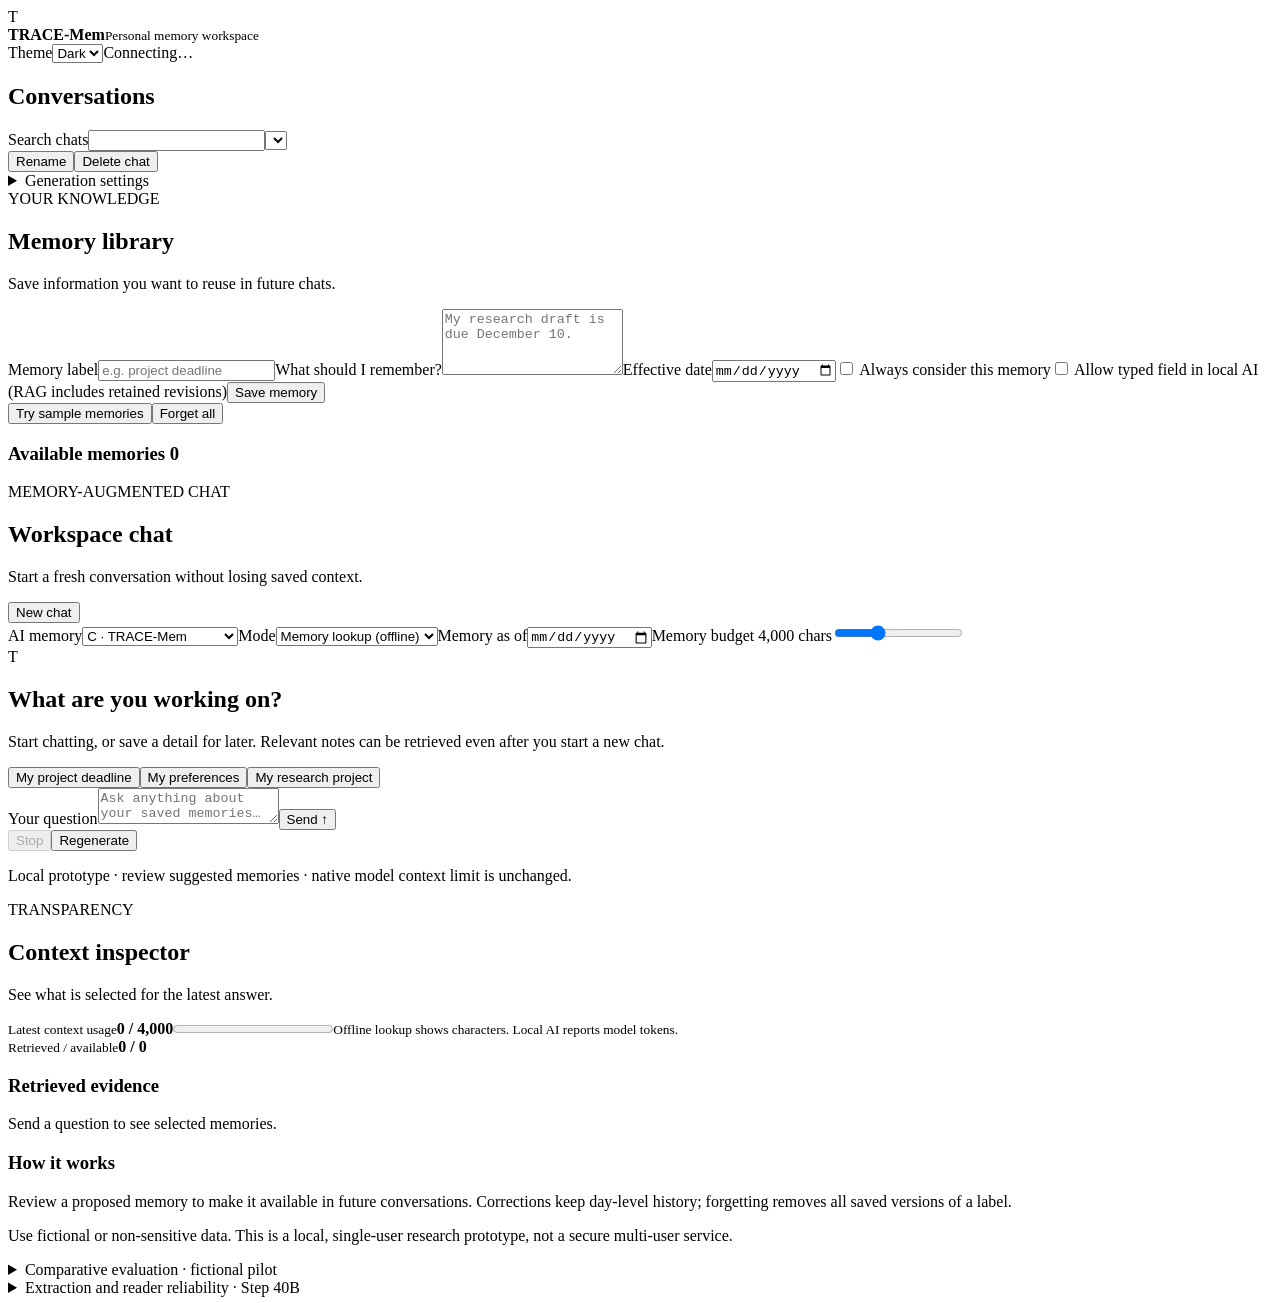
==== commit f93c13b5: "Pin optional encoder, typed evidence and long-history runner" ====
--- a/trace_mem/workspace_web/index.html
+++ b/trace_mem/workspace_web/index.html
@@ -1 +1 @@
-<!doctype html><html lang="en"><head><meta charset="utf-8"><meta name="viewport" content="width=device-width,initial-scale=1"><title>TRACE-Mem Workspace</title><link rel="stylesheet" href="/style.css"></head><body><header><div class="brand"><span class="mark">T</span><div><b>TRACE-Mem</b><small>Personal memory workspace</small></div></div><label>Theme<select id="theme"><option value="dark">Dark</option><option value="light">Light</option></select></label><span class="pill" id="status">Connecting…</span></header><main><aside><h2>Conversations</h2><label>Search chats<input id="search" type="search"></label><select id="chats" aria-label="Conversations"></select><div class="actions"><button id="rename">Rename</button><button id="remove">Delete chat</button></div><details><summary>Generation settings</summary><label>Local model<select id="models"></select></label><label>Temperature<input id="temperature" type="number" min="0" max="2" step=".1" value=".5"></label><label>Reserved output tokens<input id="output" type="number" min="16" max="768" value="384"></label><label>Conflict verification per message<select id="verification"><option value="0">Off</option><option value="1">Up to one local call</option></select></label></details><div class="rule"></div><div class="eyebrow">YOUR KNOWLEDGE</div><h2>Memory library</h2><p class="muted">Save information you want to reuse in future chats.</p><form id="save"><label>Memory label<input id="key" required maxlength="80" placeholder="e.g. project deadline"></label><label>What should I remember?<textarea id="value" required maxlength="2000" rows="4" placeholder="My research draft is due December 10."></textarea></label><label>Effective date<input id="effective" type="date" required></label><label class="check"><input id="pin" type="checkbox"> Always consider this memory</label><label class="check"><input id="share" type="checkbox"> Share numeric duration with local AI</label><button class="primary">Save memory</button></form><div class="actions"><button id="seed">Try sample memories</button><button id="clear" class="danger">Forget all</button></div><div id="notice" role="status"></div><div class="rule"></div><h3>Available memories <span id="count">0</span></h3><div id="library"></div></aside><section class="chat"><div class="chathead"><div><div class="eyebrow">MEMORY-AUGMENTED CHAT</div><h1>Workspace chat</h1><p class="muted">Start a fresh conversation without losing saved context.</p></div><button id="new">New chat</button></div><div class="controls"><label>AI memory<select id="strategy"><option value="trace">C · TRACE-Mem</option><option value="rag">B · Conventional RAG</option><option value="standard">A · Recent history only</option></select></label><label>Mode<select id="mode"><option value="memory">Memory lookup (offline)</option><option value="ollama" disabled>Local AI (Ollama)</option></select></label><label>Memory as of<input id="asof" type="date" required></label><label>Memory budget <span id="budgetval">4,000 chars</span><input type="range" id="budget" min="256" max="12000" step="16" value="4000"></label></div><div id="messages" aria-live="polite"><div class="welcome"><div class="orb">T</div><h2>What are you working on?</h2><p>Start chatting, or save a detail for later. Relevant notes can be retrieved even after you start a new chat.</p><div class="suggestions"><button data-prompt="What is my project deadline?">My project deadline</button><button data-prompt="What programming language do I prefer?">My preferences</button><button data-prompt="What is my research project?">My research project</button></div></div></div><form id="ask"><label class="sr" for="question">Your question</label><textarea id="question" required maxlength="8000" rows="2" placeholder="Ask anything about your saved memories…"></textarea><button class="primary" id="send">Send ↑</button></form><div class="actions"><button id="stop" disabled>Stop</button><button id="retry">Regenerate</button></div><p class="foot">Local prototype · review suggested memories · native model context limit is unchanged.</p></section><aside class="inspect"><div class="eyebrow">TRANSPARENCY</div><h2>Context inspector</h2><p class="muted">See what is selected for the latest answer.</p><div class="stat"><small>Latest context usage</small><strong id="usage">0 / 4,000</strong><progress id="meter" max="4000" value="0"></progress><small>Offline lookup shows characters. Local AI reports model tokens.</small></div><div class="stat"><small>Retrieved / available</small><strong id="retrieved">0 / 0</strong></div><h3>Retrieved evidence</h3><div id="evidence" class="muted">Send a question to see selected memories.</div><div class="rule"></div><h3>How it works</h3><p class="muted">Review a proposed memory to make it available in future conversations. Corrections keep day-level history; forgetting removes all saved versions of a label.</p><p class="warning">Use fictional or non-sensitive data. This is a local, single-user research prototype, not a secure multi-user service.</p></aside></main><details id="pilot"><summary>Comparative evaluation · fictional pilot</summary><div id="pilotReport"></div></details><details id="reliability"><summary>Extraction and reader reliability · Step 40B</summary><div id="reliabilityReport"></div></details><script src="/app.js"></script></body></html>
+<!doctype html><html lang="en"><head><meta charset="utf-8"><meta name="viewport" content="width=device-width,initial-scale=1"><title>TRACE-Mem Workspace</title><link rel="stylesheet" href="/style.css"></head><body><header><div class="brand"><span class="mark">T</span><div><b>TRACE-Mem</b><small>Personal memory workspace</small></div></div><label>Theme<select id="theme"><option value="dark">Dark</option><option value="light">Light</option></select></label><span class="pill" id="status">Connecting…</span></header><main><aside><h2>Conversations</h2><label>Search chats<input id="search" type="search"></label><select id="chats" aria-label="Conversations"></select><div class="actions"><button id="rename">Rename</button><button id="remove">Delete chat</button></div><details><summary>Generation settings</summary><label><input type="checkbox" id="semantic"> Use optional local MiniLM encoder</label><label>Local model<select id="models"></select></label><label>Temperature<input id="temperature" type="number" min="0" max="2" step=".1" value=".5"></label><label>Reserved output tokens<input id="output" type="number" min="16" max="768" value="384"></label><label>Conflict verification per message<select id="verification"><option value="0">Off</option><option value="1">Up to one local call</option></select></label></details><div class="rule"></div><div class="eyebrow">YOUR KNOWLEDGE</div><h2>Memory library</h2><p class="muted">Save information you want to reuse in future chats.</p><form id="save"><label>Memory label<input id="key" required maxlength="80" placeholder="e.g. project deadline"></label><label>What should I remember?<textarea id="value" required maxlength="2000" rows="4" placeholder="My research draft is due December 10."></textarea></label><label>Effective date<input id="effective" type="date" required></label><label class="check"><input id="pin" type="checkbox"> Always consider this memory</label><label class="check"><input id="share" type="checkbox"> Allow typed field in local AI (RAG includes retained revisions)</label><button class="primary">Save memory</button></form><div class="actions"><button id="seed">Try sample memories</button><button id="clear" class="danger">Forget all</button></div><div id="notice" role="status"></div><div class="rule"></div><h3>Available memories <span id="count">0</span></h3><div id="library"></div></aside><section class="chat"><div class="chathead"><div><div class="eyebrow">MEMORY-AUGMENTED CHAT</div><h1>Workspace chat</h1><p class="muted">Start a fresh conversation without losing saved context.</p></div><button id="new">New chat</button></div><div class="controls"><label>AI memory<select id="strategy"><option value="trace">C · TRACE-Mem</option><option value="rag">B · Conventional RAG</option><option value="standard">A · Recent history only</option></select></label><label>Mode<select id="mode"><option value="memory">Memory lookup (offline)</option><option value="ollama" disabled>Local AI (Ollama)</option></select></label><label>Memory as of<input id="asof" type="date" required></label><label>Memory budget <span id="budgetval">4,000 chars</span><input type="range" id="budget" min="256" max="12000" step="16" value="4000"></label></div><div id="messages" aria-live="polite"><div class="welcome"><div class="orb">T</div><h2>What are you working on?</h2><p>Start chatting, or save a detail for later. Relevant notes can be retrieved even after you start a new chat.</p><div class="suggestions"><button data-prompt="What is my project deadline?">My project deadline</button><button data-prompt="What programming language do I prefer?">My preferences</button><button data-prompt="What is my research project?">My research project</button></div></div></div><form id="ask"><label class="sr" for="question">Your question</label><textarea id="question" required maxlength="8000" rows="2" placeholder="Ask anything about your saved memories…"></textarea><button class="primary" id="send">Send ↑</button></form><div class="actions"><button id="stop" disabled>Stop</button><button id="retry">Regenerate</button></div><p class="foot">Local prototype · review suggested memories · native model context limit is unchanged.</p></section><aside class="inspect"><div class="eyebrow">TRANSPARENCY</div><h2>Context inspector</h2><p class="muted">See what is selected for the latest answer.</p><div class="stat"><small>Latest context usage</small><strong id="usage">0 / 4,000</strong><progress id="meter" max="4000" value="0"></progress><small>Offline lookup shows characters. Local AI reports model tokens.</small></div><div class="stat"><small>Retrieved / available</small><strong id="retrieved">0 / 0</strong></div><h3>Retrieved evidence</h3><div id="evidence" class="muted">Send a question to see selected memories.</div><div class="rule"></div><h3>How it works</h3><p class="muted">Review a proposed memory to make it available in future conversations. Corrections keep day-level history; forgetting removes all saved versions of a label.</p><p class="warning">Use fictional or non-sensitive data. This is a local, single-user research prototype, not a secure multi-user service.</p></aside></main><details id="pilot"><summary>Comparative evaluation · fictional pilot</summary><div id="pilotReport"></div></details><details id="reliability"><summary>Extraction and reader reliability · Step 40B</summary><div id="reliabilityReport"></div></details><script src="/app.js"></script></body></html>
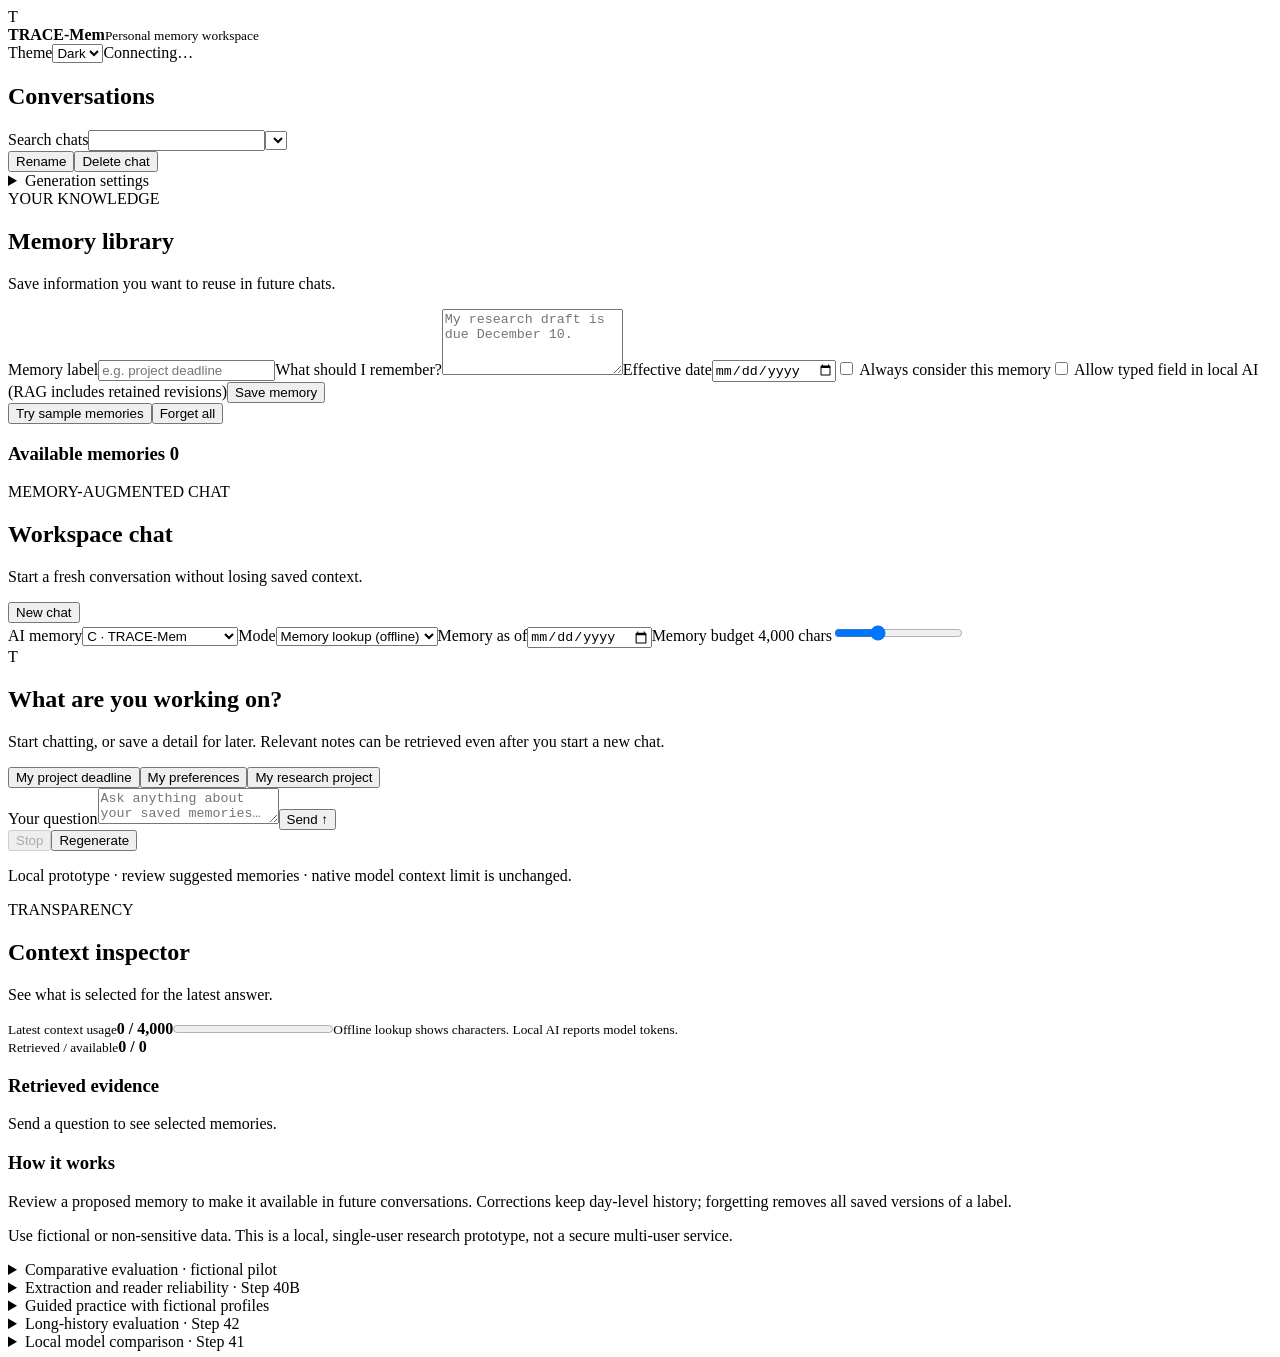
==== commit da4c491a: "Ship supervised beta 0.42 with protected transcripts and long-history evidence" ====
--- a/trace_mem/workspace_web/index.html
+++ b/trace_mem/workspace_web/index.html
@@ -1 +1,6 @@
-<!doctype html><html lang="en"><head><meta charset="utf-8"><meta name="viewport" content="width=device-width,initial-scale=1"><title>TRACE-Mem Workspace</title><link rel="stylesheet" href="/style.css"></head><body><header><div class="brand"><span class="mark">T</span><div><b>TRACE-Mem</b><small>Personal memory workspace</small></div></div><label>Theme<select id="theme"><option value="dark">Dark</option><option value="light">Light</option></select></label><span class="pill" id="status">Connecting…</span></header><main><aside><h2>Conversations</h2><label>Search chats<input id="search" type="search"></label><select id="chats" aria-label="Conversations"></select><div class="actions"><button id="rename">Rename</button><button id="remove">Delete chat</button></div><details><summary>Generation settings</summary><label><input type="checkbox" id="semantic"> Use optional local MiniLM encoder</label><label>Local model<select id="models"></select></label><label>Temperature<input id="temperature" type="number" min="0" max="2" step=".1" value=".5"></label><label>Reserved output tokens<input id="output" type="number" min="16" max="768" value="384"></label><label>Conflict verification per message<select id="verification"><option value="0">Off</option><option value="1">Up to one local call</option></select></label></details><div class="rule"></div><div class="eyebrow">YOUR KNOWLEDGE</div><h2>Memory library</h2><p class="muted">Save information you want to reuse in future chats.</p><form id="save"><label>Memory label<input id="key" required maxlength="80" placeholder="e.g. project deadline"></label><label>What should I remember?<textarea id="value" required maxlength="2000" rows="4" placeholder="My research draft is due December 10."></textarea></label><label>Effective date<input id="effective" type="date" required></label><label class="check"><input id="pin" type="checkbox"> Always consider this memory</label><label class="check"><input id="share" type="checkbox"> Allow typed field in local AI (RAG includes retained revisions)</label><button class="primary">Save memory</button></form><div class="actions"><button id="seed">Try sample memories</button><button id="clear" class="danger">Forget all</button></div><div id="notice" role="status"></div><div class="rule"></div><h3>Available memories <span id="count">0</span></h3><div id="library"></div></aside><section class="chat"><div class="chathead"><div><div class="eyebrow">MEMORY-AUGMENTED CHAT</div><h1>Workspace chat</h1><p class="muted">Start a fresh conversation without losing saved context.</p></div><button id="new">New chat</button></div><div class="controls"><label>AI memory<select id="strategy"><option value="trace">C · TRACE-Mem</option><option value="rag">B · Conventional RAG</option><option value="standard">A · Recent history only</option></select></label><label>Mode<select id="mode"><option value="memory">Memory lookup (offline)</option><option value="ollama" disabled>Local AI (Ollama)</option></select></label><label>Memory as of<input id="asof" type="date" required></label><label>Memory budget <span id="budgetval">4,000 chars</span><input type="range" id="budget" min="256" max="12000" step="16" value="4000"></label></div><div id="messages" aria-live="polite"><div class="welcome"><div class="orb">T</div><h2>What are you working on?</h2><p>Start chatting, or save a detail for later. Relevant notes can be retrieved even after you start a new chat.</p><div class="suggestions"><button data-prompt="What is my project deadline?">My project deadline</button><button data-prompt="What programming language do I prefer?">My preferences</button><button data-prompt="What is my research project?">My research project</button></div></div></div><form id="ask"><label class="sr" for="question">Your question</label><textarea id="question" required maxlength="8000" rows="2" placeholder="Ask anything about your saved memories…"></textarea><button class="primary" id="send">Send ↑</button></form><div class="actions"><button id="stop" disabled>Stop</button><button id="retry">Regenerate</button></div><p class="foot">Local prototype · review suggested memories · native model context limit is unchanged.</p></section><aside class="inspect"><div class="eyebrow">TRANSPARENCY</div><h2>Context inspector</h2><p class="muted">See what is selected for the latest answer.</p><div class="stat"><small>Latest context usage</small><strong id="usage">0 / 4,000</strong><progress id="meter" max="4000" value="0"></progress><small>Offline lookup shows characters. Local AI reports model tokens.</small></div><div class="stat"><small>Retrieved / available</small><strong id="retrieved">0 / 0</strong></div><h3>Retrieved evidence</h3><div id="evidence" class="muted">Send a question to see selected memories.</div><div class="rule"></div><h3>How it works</h3><p class="muted">Review a proposed memory to make it available in future conversations. Corrections keep day-level history; forgetting removes all saved versions of a label.</p><p class="warning">Use fictional or non-sensitive data. This is a local, single-user research prototype, not a secure multi-user service.</p></aside></main><details id="pilot"><summary>Comparative evaluation · fictional pilot</summary><div id="pilotReport"></div></details><details id="reliability"><summary>Extraction and reader reliability · Step 40B</summary><div id="reliabilityReport"></div></details><script src="/app.js"></script></body></html>
+<!doctype html><html lang="en"><head><meta charset="utf-8"><meta name="viewport" content="width=device-width,initial-scale=1"><title>TRACE-Mem Workspace</title><link rel="stylesheet" href="/style.css"></head><body><header><div class="brand"><span class="mark">T</span><div><b>TRACE-Mem</b><small>Personal memory workspace</small></div></div><label>Theme<select id="theme"><option value="dark">Dark</option><option value="light">Light</option></select></label><span class="pill" id="status">Connecting…</span></header><main><aside><h2>Conversations</h2><label>Search chats<input id="search" type="search"></label><select id="chats" aria-label="Conversations"></select><div class="actions"><button id="rename">Rename</button><button id="remove">Delete chat</button></div><details><summary>Generation settings</summary><label><input type="checkbox" id="semantic"> Use optional local MiniLM encoder</label><label>Local model<select id="models"></select></label><label>Temperature<input id="temperature" type="number" min="0" max="2" step=".1" value=".5"></label><label>Reserved output tokens<input id="output" type="number" min="16" max="768" value="384"></label><label>Conflict verification per message<select id="verification"><option value="0">Off</option><option value="1">Up to one local call</option></select></label></details><div class="rule"></div><div class="eyebrow">YOUR KNOWLEDGE</div><h2>Memory library</h2><p class="muted">Save information you want to reuse in future chats.</p><form id="save"><label>Memory label<input id="key" required maxlength="80" placeholder="e.g. project deadline"></label><label>What should I remember?<textarea id="value" required maxlength="2000" rows="4" placeholder="My research draft is due December 10."></textarea></label><label>Effective date<input id="effective" type="date" required></label><label class="check"><input id="pin" type="checkbox"> Always consider this memory</label><label class="check"><input id="share" type="checkbox"> Allow typed field in local AI (RAG includes retained revisions)</label><button class="primary">Save memory</button></form><div class="actions"><button id="seed">Try sample memories</button><button id="clear" class="danger">Forget all</button></div><div id="notice" role="status"></div><div class="rule"></div><h3>Available memories <span id="count">0</span></h3><div id="library"></div></aside><section class="chat"><div class="chathead"><div><div class="eyebrow">MEMORY-AUGMENTED CHAT</div><h1>Workspace chat</h1><p class="muted">Start a fresh conversation without losing saved context.</p></div><button id="new">New chat</button></div><div class="controls"><label>AI memory<select id="strategy"><option value="trace">C · TRACE-Mem</option><option value="rag">B · Conventional RAG</option><option value="standard">A · Recent history only</option></select></label><label>Mode<select id="mode"><option value="memory">Memory lookup (offline)</option><option value="ollama" disabled>Local AI (Ollama)</option></select></label><label>Memory as of<input id="asof" type="date" required></label><label>Memory budget <span id="budgetval">4,000 chars</span><input type="range" id="budget" min="256" max="12000" step="16" value="4000"></label></div><div id="messages" aria-live="polite"><div class="welcome"><div class="orb">T</div><h2>What are you working on?</h2><p>Start chatting, or save a detail for later. Relevant notes can be retrieved even after you start a new chat.</p><div class="suggestions"><button data-prompt="What is my project deadline?">My project deadline</button><button data-prompt="What programming language do I prefer?">My preferences</button><button data-prompt="What is my research project?">My research project</button></div></div></div><form id="ask"><label class="sr" for="question">Your question</label><textarea id="question" required maxlength="8000" rows="2" placeholder="Ask anything about your saved memories…"></textarea><button class="primary" id="send">Send ↑</button></form><div class="actions"><button id="stop" disabled>Stop</button><button id="retry">Regenerate</button></div><p class="foot">Local prototype · review suggested memories · native model context limit is unchanged.</p></section><aside class="inspect"><div class="eyebrow">TRANSPARENCY</div><h2>Context inspector</h2><p class="muted">See what is selected for the latest answer.</p><div class="stat"><small>Latest context usage</small><strong id="usage">0 / 4,000</strong><progress id="meter" max="4000" value="0"></progress><small>Offline lookup shows characters. Local AI reports model tokens.</small></div><div class="stat"><small>Retrieved / available</small><strong id="retrieved">0 / 0</strong></div><h3>Retrieved evidence</h3><div id="evidence" class="muted">Send a question to see selected memories.</div><div class="rule"></div><h3>How it works</h3><p class="muted">Review a proposed memory to make it available in future conversations. Corrections keep day-level history; forgetting removes all saved versions of a label.</p><p class="warning">Use fictional or non-sensitive data. This is a local, single-user research prototype, not a secure multi-user service.</p></aside></main><details id="pilot"><summary>Comparative evaluation · fictional pilot</summary><div id="pilotReport"></div></details><details id="reliability"><summary>Extraction and reader reliability · Step 40B</summary><div id="reliabilityReport"></div></details><details id="practice"><summary>Guided practice with fictional profiles</summary>
+<label>Practice profile<select id="persona"><option>Workshop planner</option><option>Field researcher</option></select></label>
+<p id="story"></p><ol><li>Enter the fictional introduction in a new chat. Review the proposed memory and its source before confirming.</li><li>Open a second chat. Ask where you live. Inspect the evidence and answer type.</li><li>Edit the residence with a later effective date. Select the earlier date to check the old value.</li><li>Forget the residence. Check both dates and delete the two practice transcripts.</li></ol>
+<label>Optional private feedback: what was confusing?<textarea id="practiceFeedback" autocomplete="off" placeholder="Fictional details only"></textarea></label><small>This scratchpad is never submitted or saved by Workspace. Close or reload the page to discard it.</small></details>
+<details id="longHistory"><summary>Long-history evaluation · Step 42</summary><div id="historyResults"></div></details>
+<details id="modelPilot"><summary>Local model comparison · Step 41</summary><div id="modelResults"></div></details><script src="/app.js"></script></body></html>
